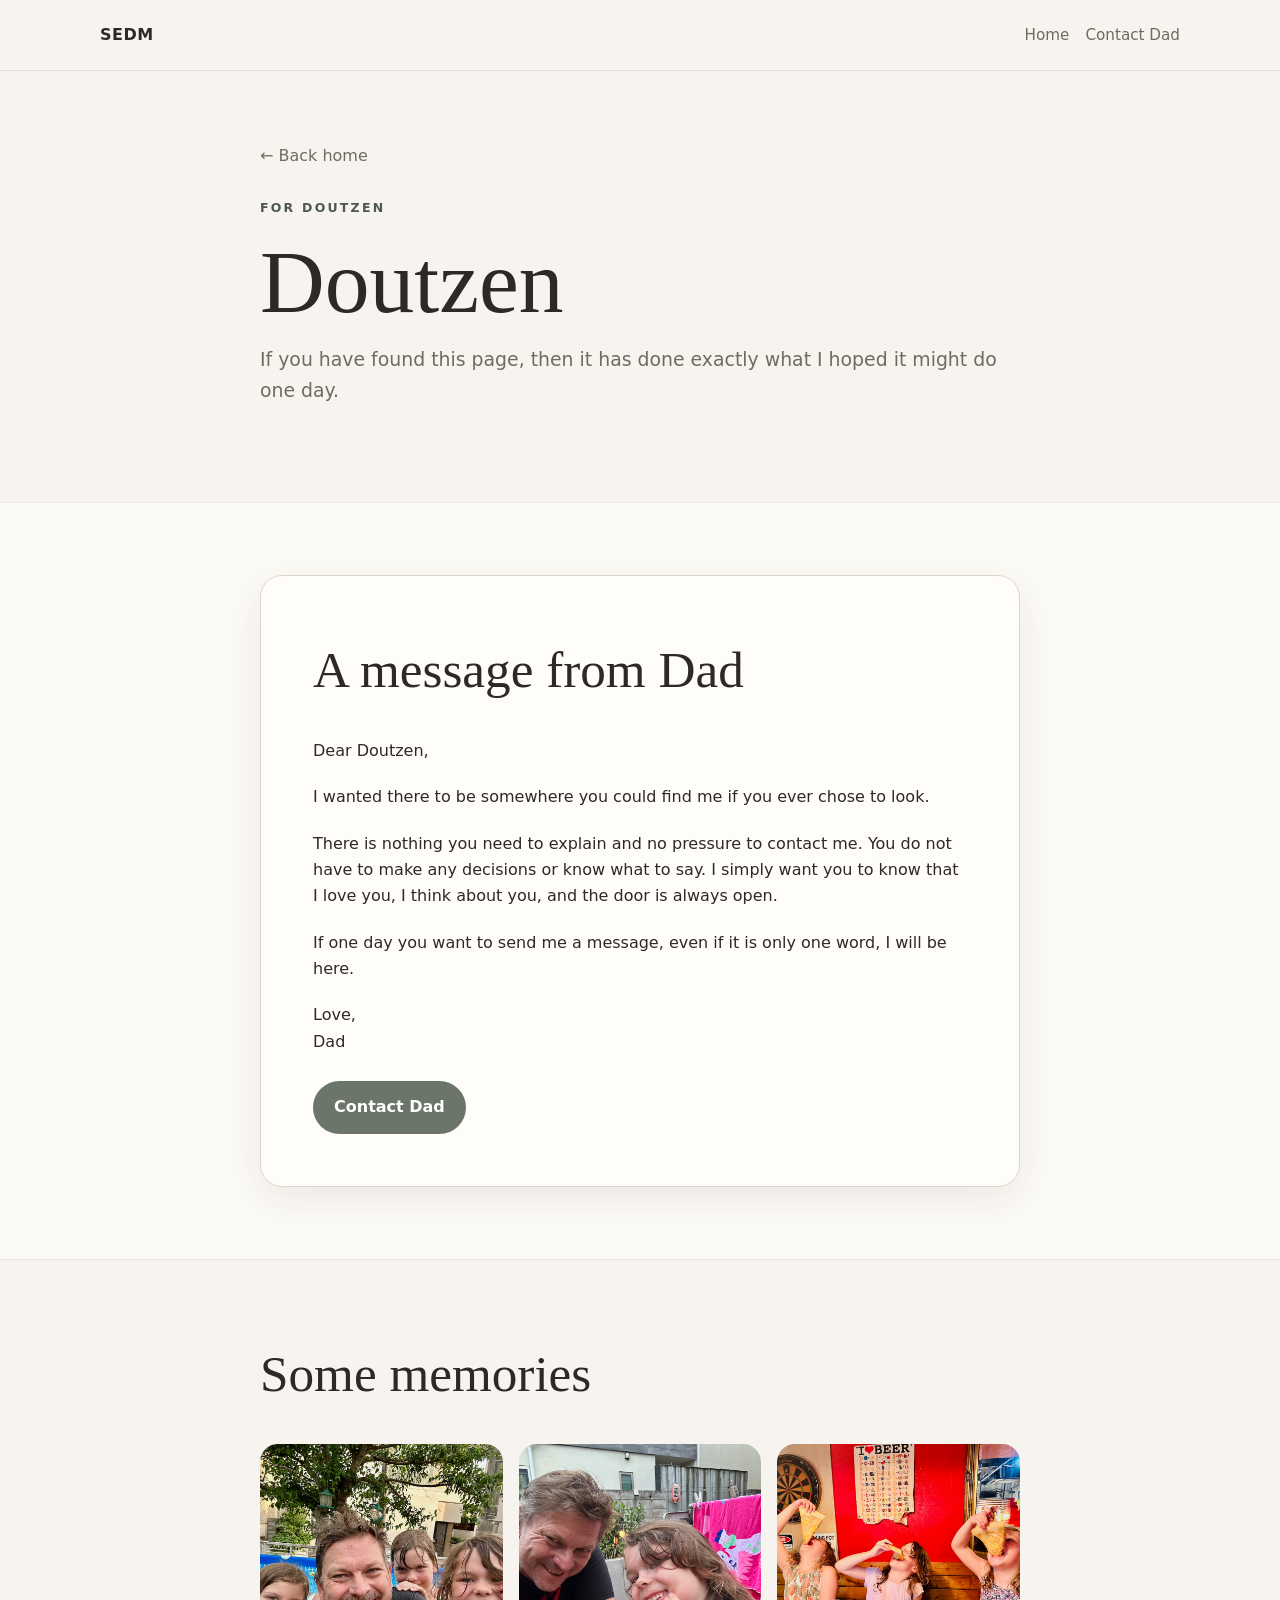
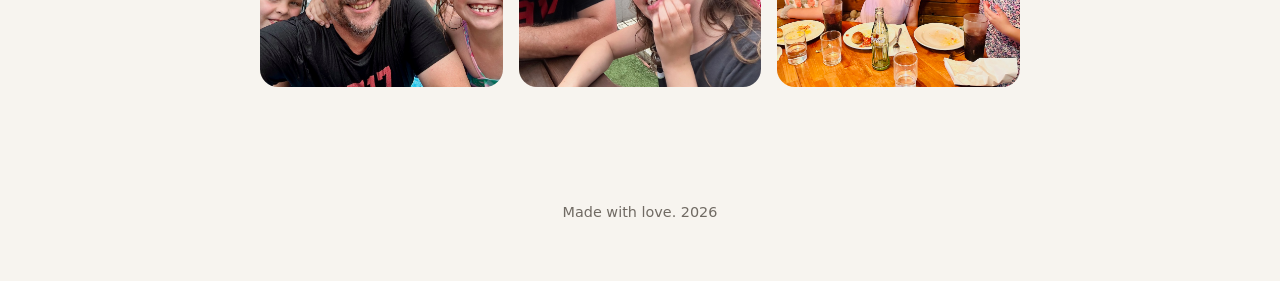
==== doutzen-myers/index.html @ ff8d78b3 "Initial SEDM website" ====
<!doctype html>
<html lang="en">
<head>
  <meta charset="utf-8">
  <meta name="viewport" content="width=device-width, initial-scale=1">
  <meta name="robots" content="index,follow">
  <title>Doutzen Myers | A Message From Dad</title>
  <meta name="description" content="A personal message for Doutzen Myers from Dad, with a way to make contact whenever she chooses.">
  <link rel="stylesheet" href="../css/style.css">
</head>
<body>
<header class="site-header">
  <div class="wrap header-inner">
    <a class="brand" href="../index.html">SEDM</a>
    <nav>
      <a href="../index.html">Home</a>
      <a href="../contact.html">Contact Dad</a>
    </nav>
  </div>
</header>

<main>
  <section class="section">
    <div class="wrap copy">
      <a class="back" href="../index.html">← Back home</a>
      <div class="eyebrow">For Doutzen</div>
      <h1>Doutzen</h1>
      <p class="lead" style="text-align:left;margin-left:0">If you have found this page, then it has done exactly what I hoped it might do one day.</p>
    </div>
  </section>

  <section class="section alt">
    <div class="wrap copy">
      <div class="message-box">
        <h2>A message from Dad</h2>
        <p>Dear Doutzen,</p>
        <p>I wanted there to be somewhere you could find me if you ever chose to look.</p>
        <p>There is nothing you need to explain and no pressure to contact me. You do not have to make any decisions or know what to say. I simply want you to know that I love you, I think about you, and the door is always open.</p>
        <p>If one day you want to send me a message, even if it is only one word, I will be here.</p>
        <p>Love,<br>Dad</p>
        <div class="actions">
          <a class="btn" href="../contact.html">Contact Dad</a>
        </div>
      </div>
    </div>
  </section>

  <section class="section">
    <div class="wrap copy">
      <h2>Some memories</h2>
      <div class="gallery">
        <div class="photo-placeholder" style="padding:0;overflow:hidden">
          <img src="../images/doutzen/doutzen1.jpg" alt="Doutzen Myers" loading="lazy" style="width:100%;height:100%;object-fit:cover">
        </div>
        <div class="photo-placeholder" style="padding:0;overflow:hidden">
          <img src="../images/doutzen/doutzen2.jpg" alt="Doutzen Myers" loading="lazy" style="width:100%;height:100%;object-fit:cover">
        </div>
        <div class="photo-placeholder" style="padding:0;overflow:hidden">
          <img src="../images/doutzen/doutzen3.jpg" alt="Doutzen Myers" loading="lazy" style="width:100%;height:100%;object-fit:cover">
        </div>
      </div>
    </div>
  </section>
</main>

<footer>
  <div class="wrap">Made with love. <span data-year></span></div>
</footer>
<script src="../js/site.js"></script>
</body>
</html>
---- css/style.css ----
:root {
  --bg: #f7f4ef;
  --surface: #fffdf9;
  --text: #2d2a26;
  --muted: #706a63;
  --line: #ddd5cb;
  --accent: #6c7569;
  --accent-dark: #4f5850;
  --shadow: 0 12px 36px rgba(45, 42, 38, .08);
  --radius: 22px;
  --max: 1080px;
}
* { box-sizing: border-box; }
html { scroll-behavior: smooth; }
body {
  margin: 0;
  font-family: Inter, ui-sans-serif, system-ui, -apple-system, BlinkMacSystemFont, "Segoe UI", sans-serif;
  background: var(--bg);
  color: var(--text);
  line-height: 1.65;
}
a { color: inherit; }
img { max-width: 100%; display: block; }
.wrap { width: min(calc(100% - 36px), var(--max)); margin: 0 auto; }
.site-header {
  padding: 22px 0;
  border-bottom: 1px solid rgba(112,106,99,.16);
  background: rgba(247,244,239,.88);
  backdrop-filter: blur(10px);
  position: sticky;
  top: 0;
  z-index: 10;
}
.header-inner { display:flex; align-items:center; justify-content:space-between; gap:20px; }
.brand { text-decoration:none; font-weight:700; letter-spacing:.03em; }
nav { display:flex; flex-wrap:wrap; gap:16px; font-size:.95rem; }
nav a { text-decoration:none; color:var(--muted); }
nav a:hover { color:var(--text); }
.hero { padding: 92px 0 66px; text-align:center; }
.eyebrow { text-transform:uppercase; letter-spacing:.18em; font-size:.78rem; color:var(--accent-dark); font-weight:700; }
h1 { font-family: Georgia, "Times New Roman", serif; font-weight:500; font-size: clamp(2.7rem, 7vw, 5.7rem); line-height:1.04; margin:.18em 0; }
h2 { font-family: Georgia, "Times New Roman", serif; font-weight:500; font-size: clamp(2rem, 4vw, 3.2rem); margin:0 0 .5em; }
h3 { font-family: Georgia, "Times New Roman", serif; font-weight:500; font-size:1.55rem; margin:.2em 0; }
.lead { max-width:760px; margin:24px auto 0; font-size:1.18rem; color:var(--muted); }
.soft-note { max-width:700px; margin:28px auto 0; color:var(--muted); font-size:.98rem; }
.cards { display:grid; grid-template-columns:repeat(3,1fr); gap:22px; padding:18px 0 76px; }
.card { background:var(--surface); border:1px solid var(--line); border-radius:var(--radius); overflow:hidden; box-shadow:var(--shadow); text-decoration:none; transition:.2s ease; }
.card:hover { transform:translateY(-4px); }
.photo-placeholder { aspect-ratio:4/5; background:linear-gradient(145deg,#d8d0c5,#eee9e2 55%,#cbc5bb); display:grid; place-items:center; color:#746e67; text-align:center; padding:24px; }
.photo-placeholder span { border:1px solid rgba(112,106,99,.35); padding:10px 14px; border-radius:999px; font-size:.85rem; }
.card-body { padding:22px; }
.card-body p { color:var(--muted); margin:.4em 0 0; }
.section { padding:72px 0; }
.section.alt { background:rgba(255,253,249,.64); border-top:1px solid rgba(112,106,99,.12); border-bottom:1px solid rgba(112,106,99,.12); }
.copy { max-width:760px; margin:0 auto; }
.copy p { margin:0 0 1.25em; }
.message-box { background:var(--surface); border:1px solid var(--line); border-radius:var(--radius); box-shadow:var(--shadow); padding: clamp(24px,5vw,52px); }
.btn { display:inline-block; text-decoration:none; background:var(--accent); color:white; padding:13px 21px; border-radius:999px; font-weight:700; border:none; cursor:pointer; }
.btn:hover { background:var(--accent-dark); }
.btn.secondary { background:transparent; color:var(--text); border:1px solid var(--line); }
.actions { display:flex; flex-wrap:wrap; gap:12px; margin-top:26px; }
.gallery { display:grid; grid-template-columns:repeat(3,1fr); gap:16px; margin-top:28px; }
.gallery .photo-placeholder { aspect-ratio:1/1; border-radius:18px; }
.back { display:inline-block; margin-bottom:28px; color:var(--muted); text-decoration:none; }
form { display:grid; gap:16px; margin-top:24px; }
label { font-weight:700; font-size:.94rem; }
input, textarea, select { width:100%; margin-top:6px; padding:13px 14px; border:1px solid var(--line); background:white; border-radius:12px; font:inherit; color:var(--text); }
textarea { min-height:160px; resize:vertical; }
.form-note { color:var(--muted); font-size:.92rem; }
.status { margin-top:14px; padding:12px 14px; border-radius:12px; background:#ece7df; display:none; }
footer { padding:42px 0 56px; color:var(--muted); text-align:center; font-size:.9rem; }
.small { font-size:.9rem; color:var(--muted); }
@media (max-width:780px){
  .cards,.gallery{grid-template-columns:1fr;}
  .header-inner{align-items:flex-start;flex-direction:column;}
  .hero{padding-top:64px;}
}

/* Homepage family photo and daughter links */
.home-hero { padding-bottom: 44px; }
.family-hero-photo {
  max-width: 900px;
  margin: 48px auto 0;
  border-radius: 26px;
  overflow: hidden;
  box-shadow: var(--shadow);
  border: 1px solid var(--line);
  background: var(--surface);
}
.family-hero-photo img {
  width: 100%;
  max-height: 640px;
  object-fit: cover;
  object-position: center;
}
.daughter-links-section { padding: 34px 0 82px; }
.daughter-links-heading { text-align: center; margin-bottom: 30px; }
.daughter-links-heading h2 { margin-top: 8px; }
.daughter-links {
  display: grid;
  grid-template-columns: repeat(3, 1fr);
  gap: 24px;
  max-width: 840px;
  margin: 0 auto;
}
.daughter-link {
  text-decoration: none;
  text-align: center;
  font-family: Georgia, "Times New Roman", serif;
  font-size: 1.4rem;
  transition: transform .2s ease;
}
.daughter-link:hover { transform: translateY(-4px); }
.daughter-link img {
  width: 100%;
  aspect-ratio: 1 / 1;
  object-fit: cover;
  border-radius: 50%;
  box-shadow: var(--shadow);
  border: 1px solid var(--line);
  margin-bottom: 12px;
}
.daughter-link span { display: block; }

@media (max-width: 780px) {
  .family-hero-photo { margin-top: 34px; border-radius: 18px; }
  .daughter-links { gap: 12px; }
  .daughter-link { font-size: 1.05rem; }
}

/* About Dad and refined contact page */
.about-dad {
  display: grid;
  grid-template-columns: minmax(0, 1.55fr) minmax(250px, .75fr);
  gap: 52px;
  align-items: center;
}
.about-copy p { color: var(--muted); }
.about-note {
  background: var(--surface);
  border: 1px solid var(--line);
  border-radius: var(--radius);
  box-shadow: var(--shadow);
  padding: clamp(24px, 4vw, 40px);
}
.quote {
  font-family: Georgia, "Times New Roman", serif;
  font-size: clamp(1.35rem, 3vw, 1.85rem);
  line-height: 1.45;
  margin: 0 0 20px;
}
.center-copy { text-align: center; }
.final-note p { color: var(--muted); font-size: 1.08rem; }
.contact-section { padding-top: 54px; }
.contact-title { font-size: clamp(2.8rem, 7vw, 5rem); }
.contact-lead { text-align: left; margin-left: 0; }
.contact-box { margin-top: 34px; }
.reply-fieldset {
  border: 0;
  padding: 0;
  margin: 0;
  display: grid;
  gap: 10px;
}
.reply-fieldset legend {
  font-weight: 700;
  font-size: .94rem;
  margin-bottom: 7px;
}
.choice {
  display: flex;
  align-items: center;
  gap: 9px;
  font-weight: 500;
}
.choice input {
  width: auto;
  margin: 0;
}
.optional { color: var(--muted); font-weight: 500; }
.short-textarea { min-height: 105px; }
.privacy-note {
  margin-top: 34px;
  padding: 26px 0 0;
  border-top: 1px solid var(--line);
  color: var(--muted);
}
.privacy-note h2 {
  color: var(--text);
  font-size: 1.45rem;
  margin-bottom: 10px;
}

@media (max-width: 780px) {
  .about-dad { grid-template-columns: 1fr; gap: 28px; }
}
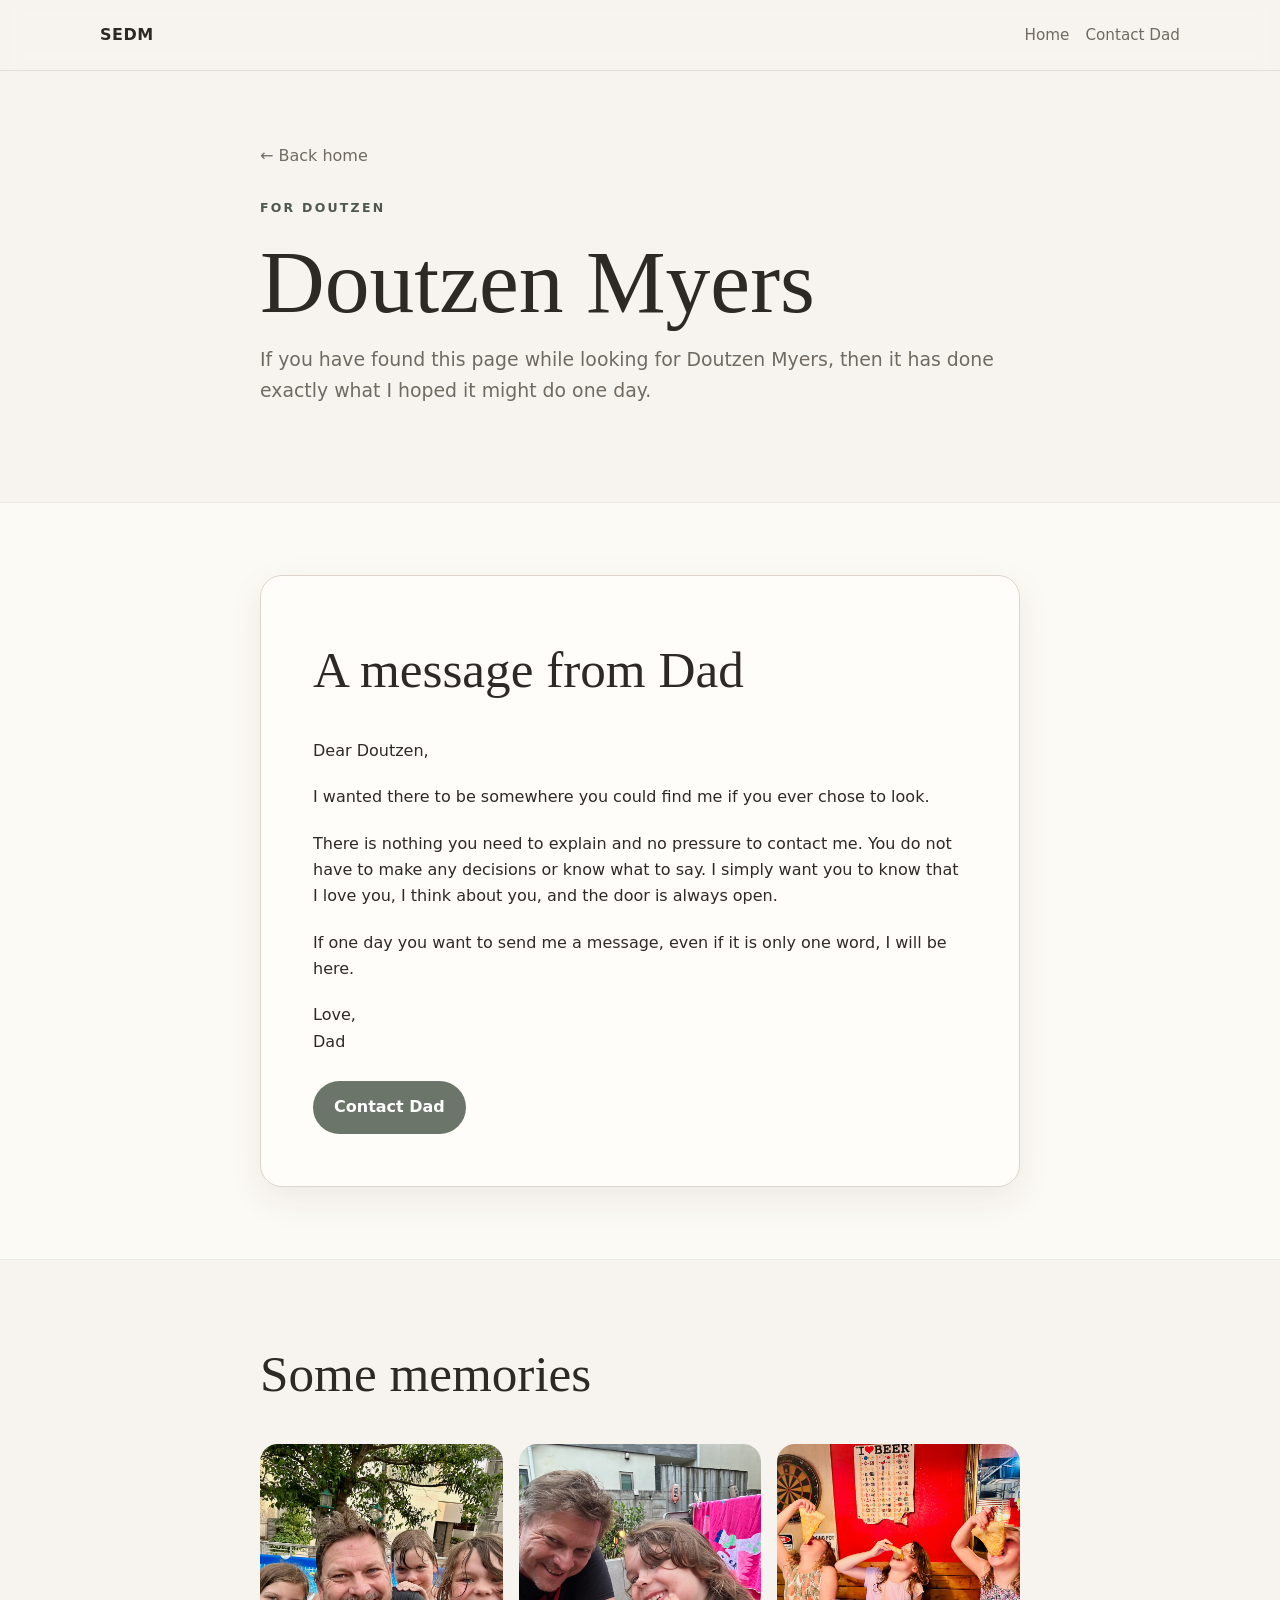
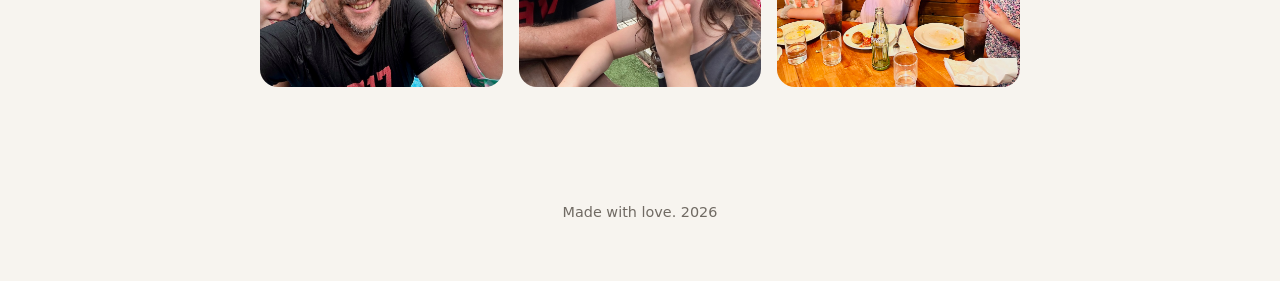
==== commit 3a3b9465: "Strengthen daughter name SEO" ====
--- a/doutzen-myers/index.html
+++ b/doutzen-myers/index.html
@@ -5,7 +5,20 @@
   <meta name="viewport" content="width=device-width, initial-scale=1">
   <meta name="robots" content="index,follow">
   <title>Doutzen Myers | A Message From Dad</title>
-  <meta name="description" content="A personal message for Doutzen Myers from Dad, with a way to make contact whenever she chooses.">
+  <meta name="description" content="A personal message for Doutzen Myers from Dad, with family memories and a private way to make contact whenever she chooses.">
+  <link rel="canonical" href="https://charlesmyersau.github.io/sedm-site/doutzen-myers/">
+
+  <meta property="og:type" content="website">
+  <meta property="og:title" content="Doutzen Myers | A Message From Dad">
+  <meta property="og:description" content="A personal message for Doutzen Myers from Dad, with family memories and a private way to make contact whenever she chooses.">
+  <meta property="og:url" content="https://charlesmyersau.github.io/sedm-site/doutzen-myers/">
+  <meta property="og:image" content="https://charlesmyersau.github.io/sedm-site/images/doutzen/doutzen1.jpg">
+
+  <meta name="twitter:card" content="summary_large_image">
+  <meta name="twitter:title" content="Doutzen Myers | A Message From Dad">
+  <meta name="twitter:description" content="A personal message for Doutzen Myers from Dad, with family memories and a private way to make contact whenever she chooses.">
+  <meta name="twitter:image" content="https://charlesmyersau.github.io/sedm-site/images/doutzen/doutzen1.jpg">
+
   <link rel="stylesheet" href="../css/style.css">
 </head>
 <body>
@@ -24,8 +37,8 @@
     <div class="wrap copy">
       <a class="back" href="../index.html">← Back home</a>
       <div class="eyebrow">For Doutzen</div>
-      <h1>Doutzen</h1>
-      <p class="lead" style="text-align:left;margin-left:0">If you have found this page, then it has done exactly what I hoped it might do one day.</p>
+      <h1>Doutzen Myers</h1>
+      <p class="lead" style="text-align:left;margin-left:0">If you have found this page while looking for Doutzen Myers, then it has done exactly what I hoped it might do one day.</p>
     </div>
   </section>
 
